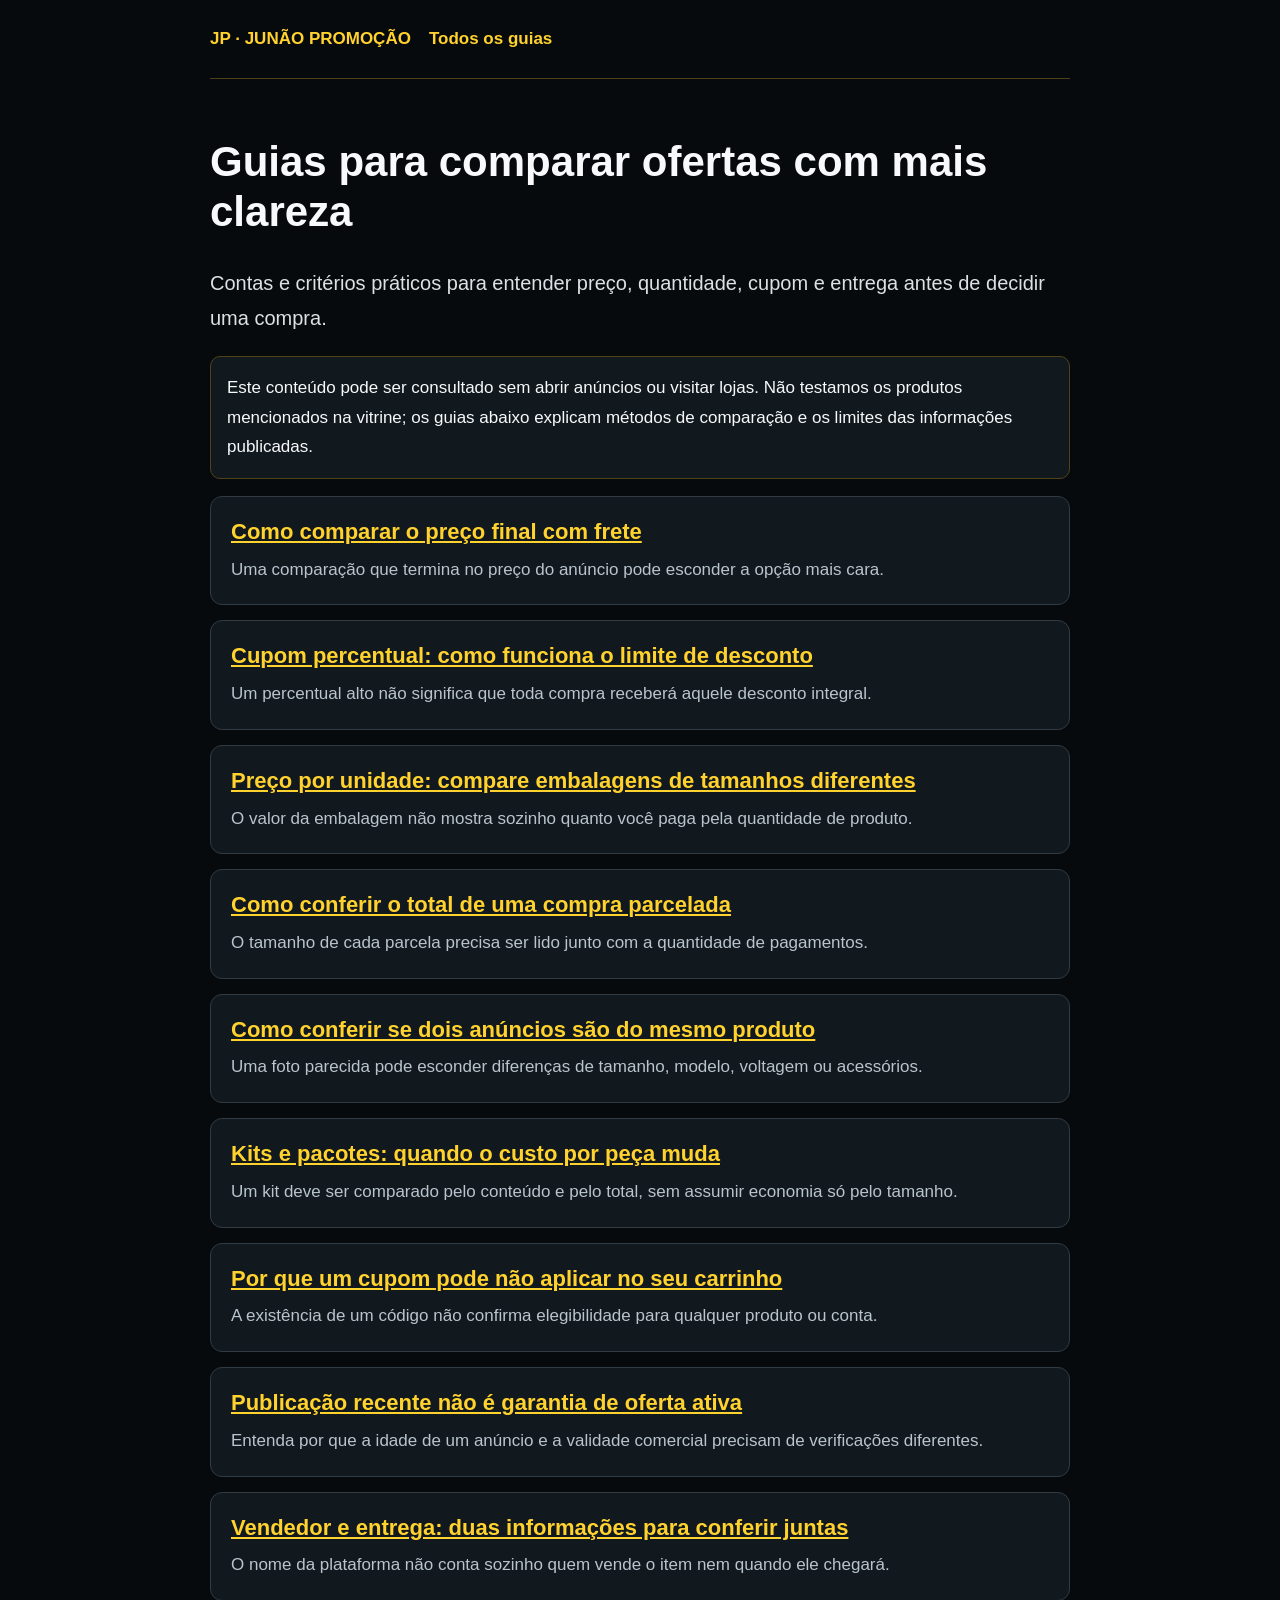
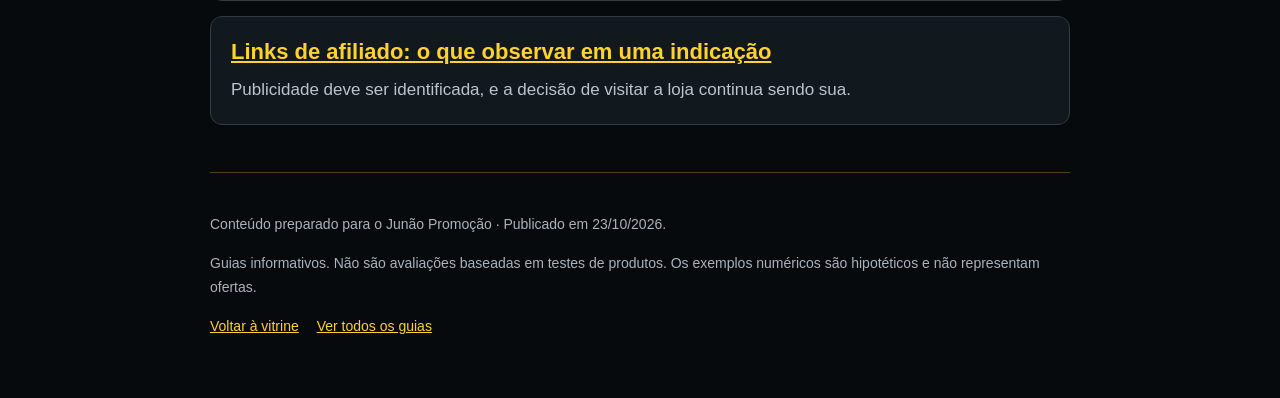
==== guias/index.html @ 86fdd11d "Preparar novo ID Amazon e publicar guias de comparação de ofertas" ====
<!doctype html><html lang="pt-BR"><head><meta charset="utf-8"><meta name="viewport" content="width=device-width,initial-scale=1"><title>Guias de compra | Junão Promoção</title><meta name="description" content="Guias do Junão Promoção para comparar preços, frete, quantidades e condições de ofertas."><link rel="stylesheet" href="/guias/estilo.css"></head><body><header><nav><a href="/">JP · JUNÃO PROMOÇÃO</a><a href="/guias/">Todos os guias</a></nav></header><main><h1>Guias para comparar ofertas com mais clareza</h1><p class="resumo">Contas e critérios práticos para entender preço, quantidade, cupom e entrega antes de decidir uma compra.</p><p class="nota">Este conteúdo pode ser consultado sem abrir anúncios ou visitar lojas. Não testamos os produtos mencionados na vitrine; os guias abaixo explicam métodos de comparação e os limites das informações publicadas.</p><ul class="lista"><li><h2><a href="/guias/preco-final-com-frete.html">Como comparar o preço final com frete</a></h2><p>Uma comparação que termina no preço do anúncio pode esconder a opção mais cara.</p></li><li><h2><a href="/guias/cupom-percentual-com-teto.html">Cupom percentual: como funciona o limite de desconto</a></h2><p>Um percentual alto não significa que toda compra receberá aquele desconto integral.</p></li><li><h2><a href="/guias/preco-por-unidade.html">Preço por unidade: compare embalagens de tamanhos diferentes</a></h2><p>O valor da embalagem não mostra sozinho quanto você paga pela quantidade de produto.</p></li><li><h2><a href="/guias/soma-das-parcelas.html">Como conferir o total de uma compra parcelada</a></h2><p>O tamanho de cada parcela precisa ser lido junto com a quantidade de pagamentos.</p></li><li><h2><a href="/guias/mesmo-produto-variacoes.html">Como conferir se dois anúncios são do mesmo produto</a></h2><p>Uma foto parecida pode esconder diferenças de tamanho, modelo, voltagem ou acessórios.</p></li><li><h2><a href="/guias/kits-e-quantidades.html">Kits e pacotes: quando o custo por peça muda</a></h2><p>Um kit deve ser comparado pelo conteúdo e pelo total, sem assumir economia só pelo tamanho.</p></li><li><h2><a href="/guias/condicoes-do-cupom.html">Por que um cupom pode não aplicar no seu carrinho</a></h2><p>A existência de um código não confirma elegibilidade para qualquer produto ou conta.</p></li><li><h2><a href="/guias/publicacao-e-validade.html">Publicação recente não é garantia de oferta ativa</a></h2><p>Entenda por que a idade de um anúncio e a validade comercial precisam de verificações diferentes.</p></li><li><h2><a href="/guias/vendedor-e-entrega.html">Vendedor e entrega: duas informações para conferir juntas</a></h2><p>O nome da plataforma não conta sozinho quem vende o item nem quando ele chegará.</p></li><li><h2><a href="/guias/links-de-afiliado.html">Links de afiliado: o que observar em uma indicação</a></h2><p>Publicidade deve ser identificada, e a decisão de visitar a loja continua sendo sua.</p></li></ul></main><footer><p>Conteúdo preparado para o Junão Promoção · Publicado em <time datetime="2026-10-23">23/10/2026</time>.</p><p>Guias informativos. Não são avaliações baseadas em testes de produtos. Os exemplos numéricos são hipotéticos e não representam ofertas.</p><nav><a href="/">Voltar à vitrine</a><a href="/guias/">Ver todos os guias</a></nav></footer></body></html>
---- guias/estilo.css ----
*{box-sizing:border-box}body{margin:0;background:#070a0c;color:#f7f9fb;font:17px/1.75 Arial,Helvetica,sans-serif}a{color:#ffd22e}header,main,footer{width:min(860px,calc(100% - 36px));margin:auto}header{padding:24px 0;border-bottom:1px solid #514116}header a{font-weight:900;text-decoration:none}main{padding:30px 0}h1{font-size:clamp(28px,5vw,42px);line-height:1.2}h2{font-size:24px;line-height:1.35;color:#ffd22e;margin-top:32px}.meta,footer{color:#a9b3bc;font-size:14px}.resumo{font-size:20px;color:#dbe1e6}.nota{padding:16px;border:1px solid #514116;border-radius:10px;background:#11181e}.lista{display:grid;gap:15px;list-style:none;padding:0}.lista li{border:1px solid #313b44;border-radius:12px;padding:20px;background:#11181e}.lista h2{font-size:22px;margin:0 0 8px}.lista p{margin:0;color:#b9c4cc}nav{display:flex;gap:18px;flex-wrap:wrap}footer{padding:25px 0 60px;border-top:1px solid #514116}a:focus-visible{outline:3px solid #ffd22e;outline-offset:5px}
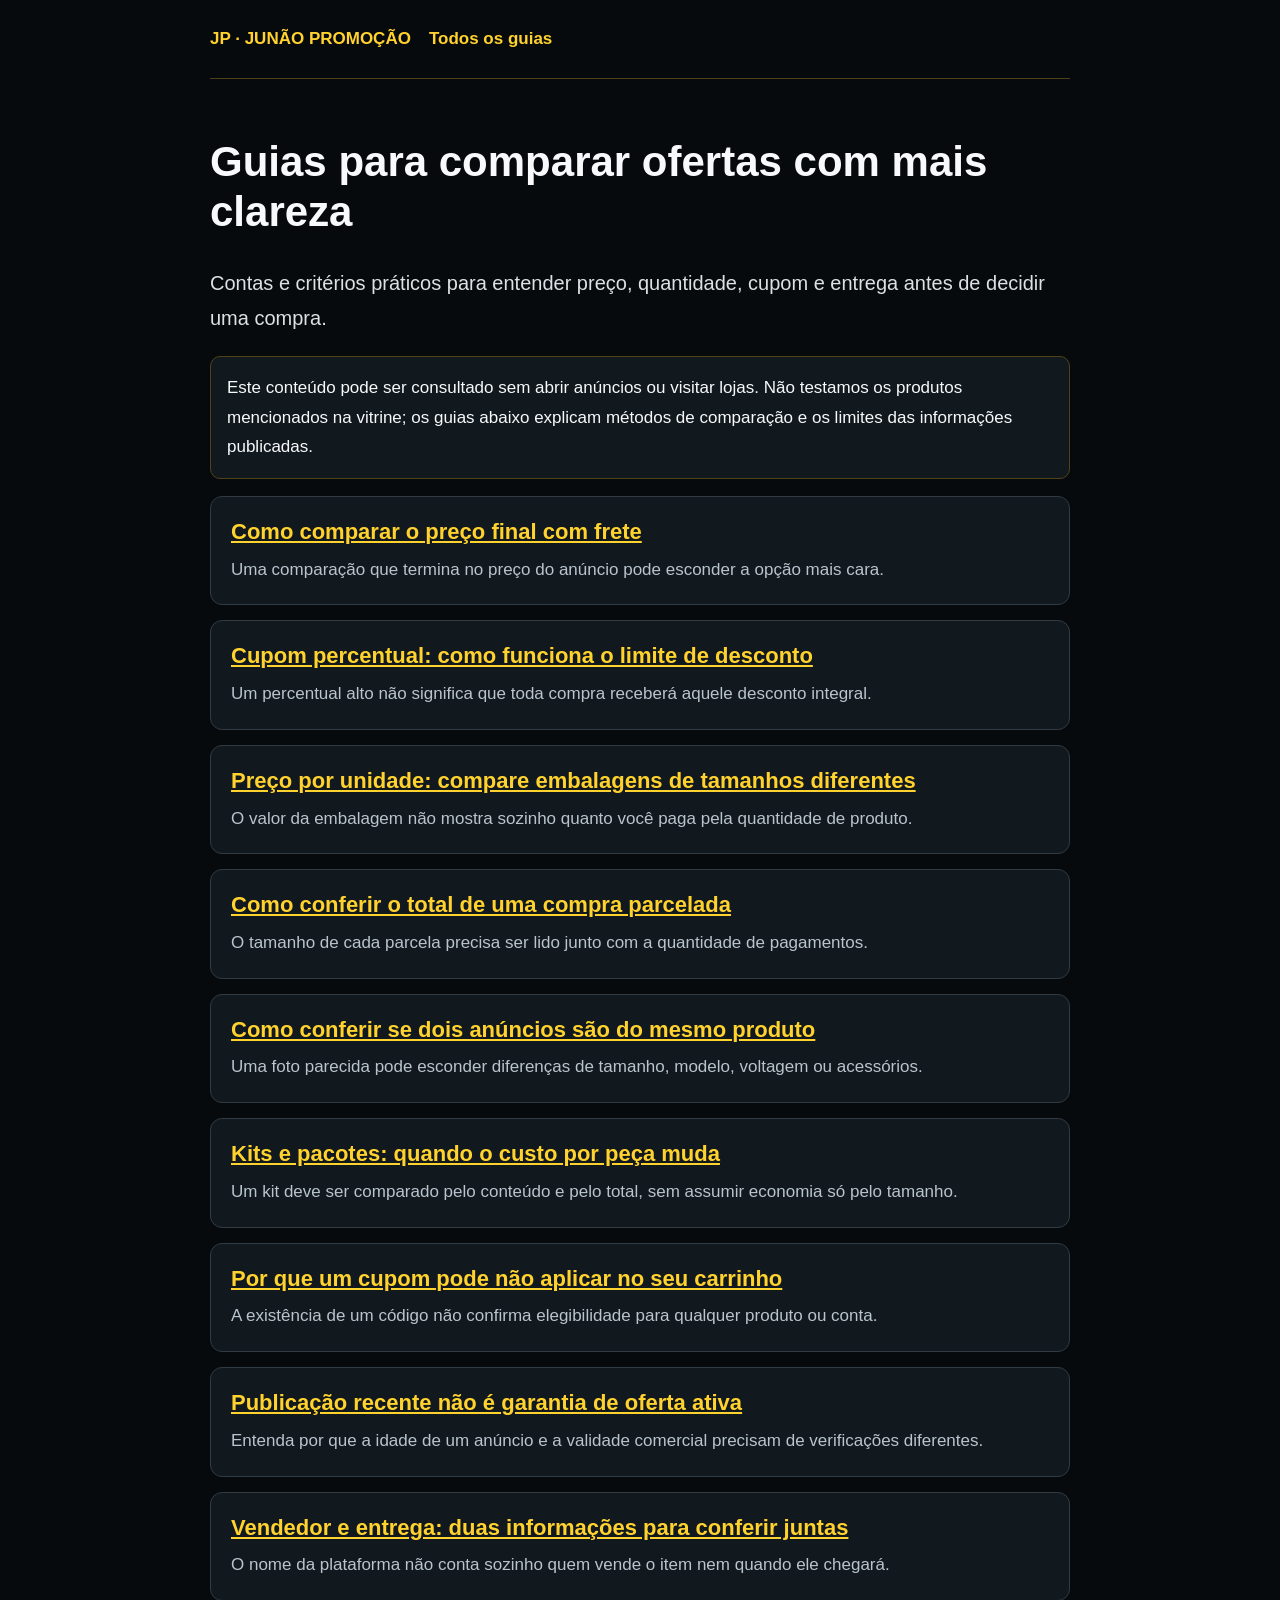
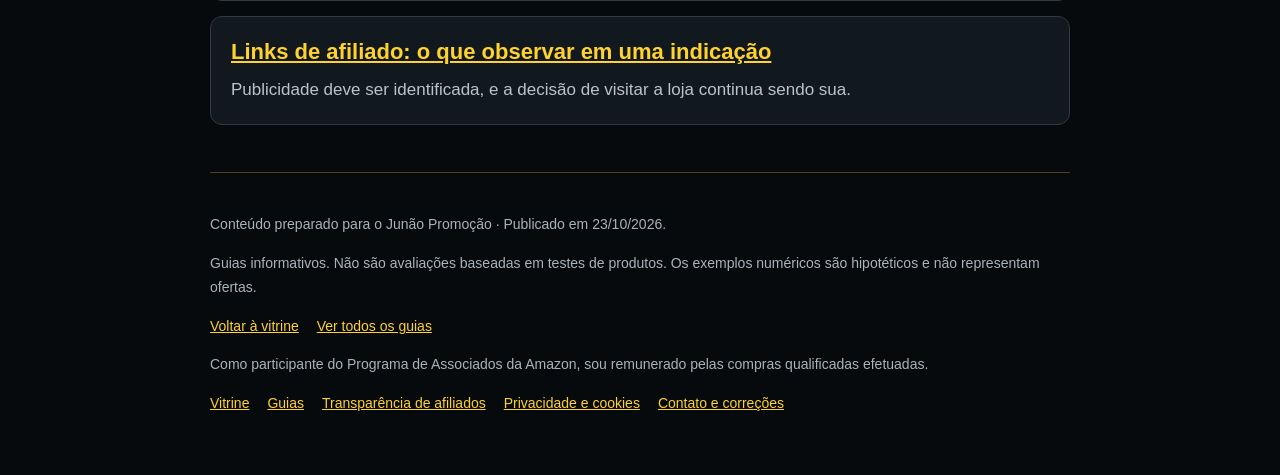
==== commit 3ed0bd81: "Publicar transparência por loja, privacidade e contato no rodapé" ====
--- a/guias/index.html
+++ b/guias/index.html
@@ -1 +1,95 @@
-<!doctype html><html lang="pt-BR"><head><meta charset="utf-8"><meta name="viewport" content="width=device-width,initial-scale=1"><title>Guias de compra | Junão Promoção</title><meta name="description" content="Guias do Junão Promoção para comparar preços, frete, quantidades e condições de ofertas."><link rel="stylesheet" href="/guias/estilo.css"></head><body><header><nav><a href="/">JP · JUNÃO PROMOÇÃO</a><a href="/guias/">Todos os guias</a></nav></header><main><h1>Guias para comparar ofertas com mais clareza</h1><p class="resumo">Contas e critérios práticos para entender preço, quantidade, cupom e entrega antes de decidir uma compra.</p><p class="nota">Este conteúdo pode ser consultado sem abrir anúncios ou visitar lojas. Não testamos os produtos mencionados na vitrine; os guias abaixo explicam métodos de comparação e os limites das informações publicadas.</p><ul class="lista"><li><h2><a href="/guias/preco-final-com-frete.html">Como comparar o preço final com frete</a></h2><p>Uma comparação que termina no preço do anúncio pode esconder a opção mais cara.</p></li><li><h2><a href="/guias/cupom-percentual-com-teto.html">Cupom percentual: como funciona o limite de desconto</a></h2><p>Um percentual alto não significa que toda compra receberá aquele desconto integral.</p></li><li><h2><a href="/guias/preco-por-unidade.html">Preço por unidade: compare embalagens de tamanhos diferentes</a></h2><p>O valor da embalagem não mostra sozinho quanto você paga pela quantidade de produto.</p></li><li><h2><a href="/guias/soma-das-parcelas.html">Como conferir o total de uma compra parcelada</a></h2><p>O tamanho de cada parcela precisa ser lido junto com a quantidade de pagamentos.</p></li><li><h2><a href="/guias/mesmo-produto-variacoes.html">Como conferir se dois anúncios são do mesmo produto</a></h2><p>Uma foto parecida pode esconder diferenças de tamanho, modelo, voltagem ou acessórios.</p></li><li><h2><a href="/guias/kits-e-quantidades.html">Kits e pacotes: quando o custo por peça muda</a></h2><p>Um kit deve ser comparado pelo conteúdo e pelo total, sem assumir economia só pelo tamanho.</p></li><li><h2><a href="/guias/condicoes-do-cupom.html">Por que um cupom pode não aplicar no seu carrinho</a></h2><p>A existência de um código não confirma elegibilidade para qualquer produto ou conta.</p></li><li><h2><a href="/guias/publicacao-e-validade.html">Publicação recente não é garantia de oferta ativa</a></h2><p>Entenda por que a idade de um anúncio e a validade comercial precisam de verificações diferentes.</p></li><li><h2><a href="/guias/vendedor-e-entrega.html">Vendedor e entrega: duas informações para conferir juntas</a></h2><p>O nome da plataforma não conta sozinho quem vende o item nem quando ele chegará.</p></li><li><h2><a href="/guias/links-de-afiliado.html">Links de afiliado: o que observar em uma indicação</a></h2><p>Publicidade deve ser identificada, e a decisão de visitar a loja continua sendo sua.</p></li></ul></main><footer><p>Conteúdo preparado para o Junão Promoção · Publicado em <time datetime="2026-10-23">23/10/2026</time>.</p><p>Guias informativos. Não são avaliações baseadas em testes de produtos. Os exemplos numéricos são hipotéticos e não representam ofertas.</p><nav><a href="/">Voltar à vitrine</a><a href="/guias/">Ver todos os guias</a></nav></footer></body></html>+<!doctype html>
+<html lang="pt-BR">
+<head>
+<meta charset="utf-8">
+<meta name="viewport" content="width=device-width,initial-scale=1">
+<title>Guias de compra | Junão Promoção</title>
+<meta name="description" content="Guias do Junão Promoção para comparar preços, frete, quantidades e condições de ofertas.">
+<link rel="stylesheet" href="/guias/estilo.css">
+</head>
+<body>
+<header>
+<nav>
+<a href="/">JP · JUNÃO PROMOÇÃO</a>
+<a href="/guias/">Todos os guias</a>
+</nav>
+</header>
+<main>
+<h1>Guias para comparar ofertas com mais clareza</h1>
+<p class="resumo">Contas e critérios práticos para entender preço, quantidade, cupom e entrega antes de decidir uma compra.</p>
+<p class="nota">Este conteúdo pode ser consultado sem abrir anúncios ou visitar lojas. Não testamos os produtos mencionados na vitrine; os guias abaixo explicam métodos de comparação e os limites das informações publicadas.</p>
+<ul class="lista">
+<li>
+<h2>
+<a href="/guias/preco-final-com-frete.html">Como comparar o preço final com frete</a>
+</h2>
+<p>Uma comparação que termina no preço do anúncio pode esconder a opção mais cara.</p>
+</li>
+<li>
+<h2>
+<a href="/guias/cupom-percentual-com-teto.html">Cupom percentual: como funciona o limite de desconto</a>
+</h2>
+<p>Um percentual alto não significa que toda compra receberá aquele desconto integral.</p>
+</li>
+<li>
+<h2>
+<a href="/guias/preco-por-unidade.html">Preço por unidade: compare embalagens de tamanhos diferentes</a>
+</h2>
+<p>O valor da embalagem não mostra sozinho quanto você paga pela quantidade de produto.</p>
+</li>
+<li>
+<h2>
+<a href="/guias/soma-das-parcelas.html">Como conferir o total de uma compra parcelada</a>
+</h2>
+<p>O tamanho de cada parcela precisa ser lido junto com a quantidade de pagamentos.</p>
+</li>
+<li>
+<h2>
+<a href="/guias/mesmo-produto-variacoes.html">Como conferir se dois anúncios são do mesmo produto</a>
+</h2>
+<p>Uma foto parecida pode esconder diferenças de tamanho, modelo, voltagem ou acessórios.</p>
+</li>
+<li>
+<h2>
+<a href="/guias/kits-e-quantidades.html">Kits e pacotes: quando o custo por peça muda</a>
+</h2>
+<p>Um kit deve ser comparado pelo conteúdo e pelo total, sem assumir economia só pelo tamanho.</p>
+</li>
+<li>
+<h2>
+<a href="/guias/condicoes-do-cupom.html">Por que um cupom pode não aplicar no seu carrinho</a>
+</h2>
+<p>A existência de um código não confirma elegibilidade para qualquer produto ou conta.</p>
+</li>
+<li>
+<h2>
+<a href="/guias/publicacao-e-validade.html">Publicação recente não é garantia de oferta ativa</a>
+</h2>
+<p>Entenda por que a idade de um anúncio e a validade comercial precisam de verificações diferentes.</p>
+</li>
+<li>
+<h2>
+<a href="/guias/vendedor-e-entrega.html">Vendedor e entrega: duas informações para conferir juntas</a>
+</h2>
+<p>O nome da plataforma não conta sozinho quem vende o item nem quando ele chegará.</p>
+</li>
+<li>
+<h2>
+<a href="/guias/links-de-afiliado.html">Links de afiliado: o que observar em uma indicação</a>
+</h2>
+<p>Publicidade deve ser identificada, e a decisão de visitar a loja continua sendo sua.</p>
+</li>
+</ul>
+</main>
+<footer>
+<p>Conteúdo preparado para o Junão Promoção · Publicado em <time datetime="2026-10-23">23/10/2026</time>.</p>
+<p>Guias informativos. Não são avaliações baseadas em testes de produtos. Os exemplos numéricos são hipotéticos e não representam ofertas.</p>
+<nav>
+<a href="/">Voltar à vitrine</a>
+<a href="/guias/">Ver todos os guias</a>
+</nav>
+<p>Como participante do Programa de Associados da Amazon, sou remunerado pelas compras qualificadas efetuadas.</p>
+<nav aria-label="Informações do site"><a href="/">Vitrine</a><a href="/guias/">Guias</a><a href="/transparencia/">Transparência de afiliados</a><a href="/privacidade/">Privacidade e cookies</a><a href="/contato/">Contato e correções</a></nav>
+</footer>
+</body>
+</html>
